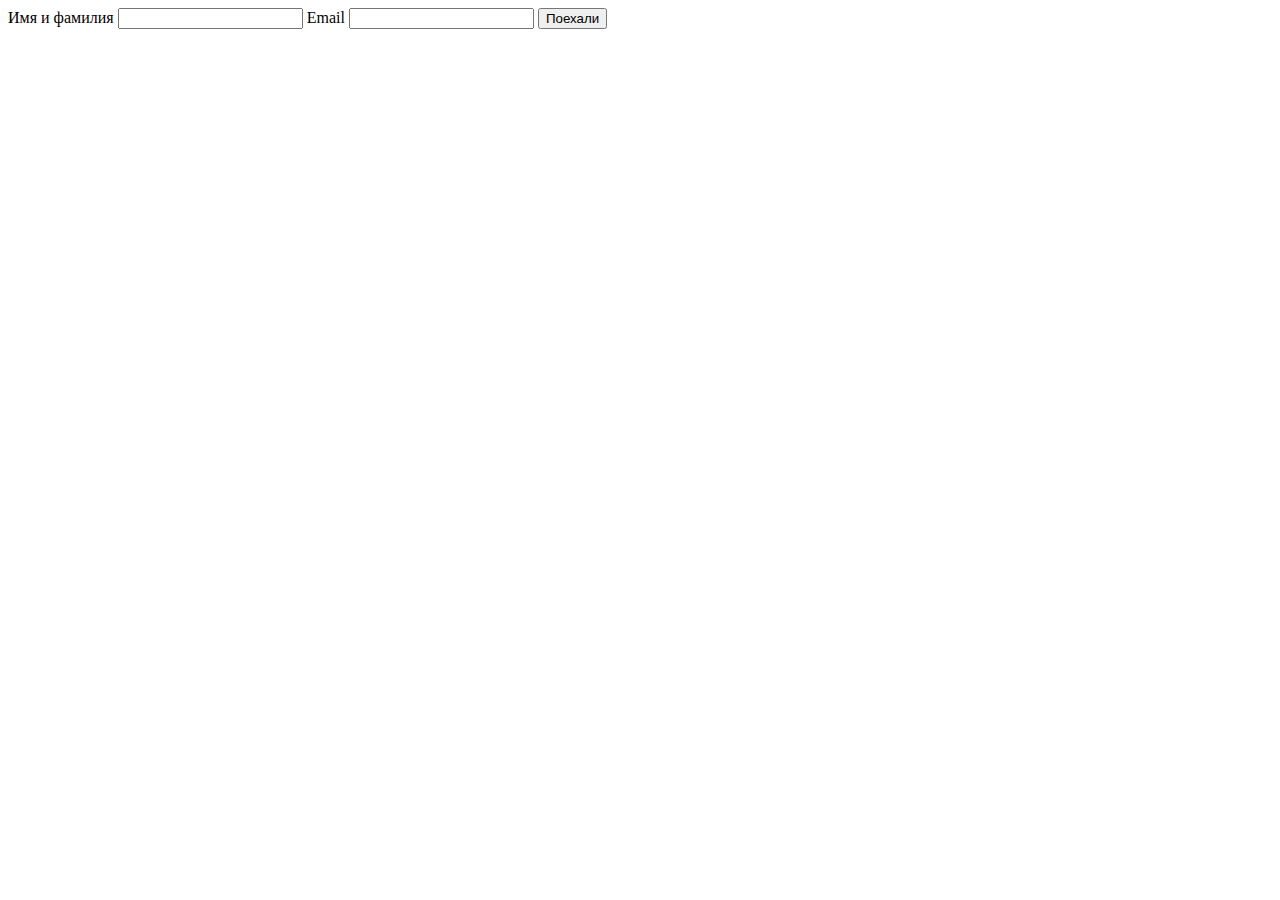
==== index.html @ 668c90ee "mvp without leaderboard" ====
<!DOCTYPE HTML>
<html lang="ru">

<head>
    <title>Dev Chardes</title>
    <link rel="stylesheet" href="./style.css">
</head>

<body>
    <div class="root">
        <div class="registration page invisible">
            <div class="registrationContainer">
                <form class="form">
                    <label for="name">Имя и фамилия</label>
                    <input class="block" type="text" id="name" name="name" />
                    <label for="email">Email</label>
                    <input class="block" type="email" id="email" name="email" />
                    <button class="button" type="button" onclick="game.push('register')">
                        Поехали
                    </button>
                </form>
            </div>
        </div>

        <div class="game page invisible">
            <div class="task block">
            </div>
            <div id="answer">
                <label for="userInput">Ответ</label>
                <input class="block" type="text" id="userInput" name="userInput" />
                <button class="answer button" type="button" onclick="game.push('answer', document.getElementById('userInput').value)">Дальше</button>
            </form>
        </div>

        <div class="gameover page invisible">
            <div class="result block"></div>
            <button class="button" onclick="game.push('end');">
                Конец
            </button>
        </div>
    </div>

    <script src="./config.js"></script>
    <script src="./script.js"></script>
</body>

</html>
---- style.css ----
.invisible {
    display: none;
}
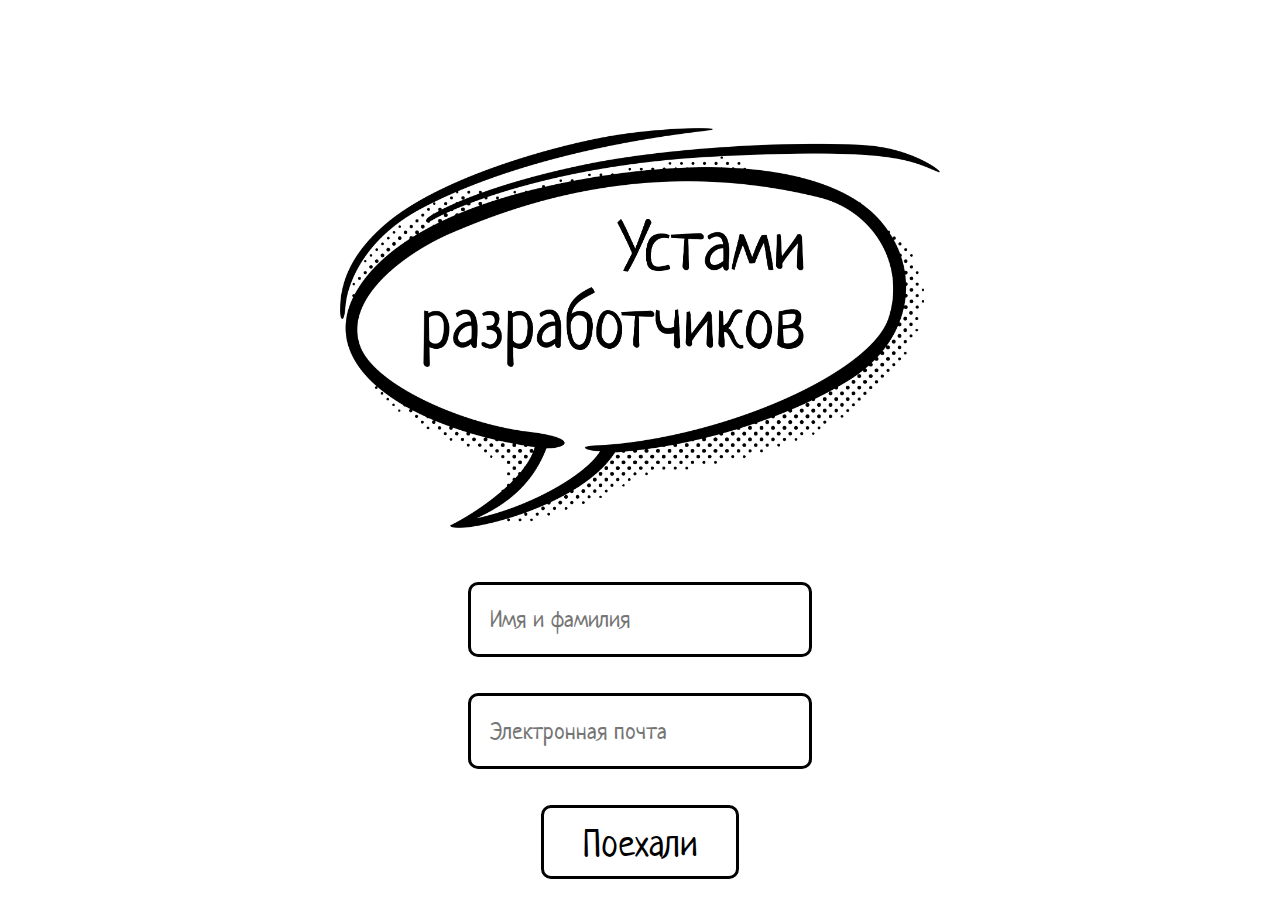
==== commit 25069d1d: "add nice styling" ====
--- a/index.html
+++ b/index.html
@@ -2,41 +2,49 @@
 <html lang="ru">
 
 <head>
+    <meta charset="UTF-8">
+    <meta name="viewport" content="width=device-width, initial-scale=1.0">
+    <meta http-equiv="X-UA-Compatible" content="ie=edge">
     <title>Dev Chardes</title>
+    <link href="https://fonts.googleapis.com/css?family=Neucha&amp;subset=cyrillic" rel="stylesheet">
     <link rel="stylesheet" href="./style.css">
 </head>
 
 <body>
     <div class="root">
         <div class="registration page invisible">
+            <img src="./img/logo.png" alt="Устами разработчиков" width="600">
             <div class="registrationContainer">
                 <form class="form">
-                    <label for="name">Имя и фамилия</label>
-                    <input class="block" type="text" id="name" name="name" />
-                    <label for="email">Email</label>
-                    <input class="block" type="email" id="email" name="email" />
-                    <button class="button" type="button" onclick="game.push('register')">
-                        Поехали
-                    </button>
+                    <input class="input" type="text" id="name" name="name" placeholder="Имя и фамилия" />
+                    <input class="input" type="email" id="email" name="email" placeholder="Электронная почта" />
+                    <div class="buttonWrapper">
+                        <button class="button" type="button" onclick="game.push('register')">
+                            Поехали
+                        </button>
+                    </div>
                 </form>
             </div>
         </div>
 
         <div class="game page invisible">
-            <div class="task block">
+            <div class="task">
             </div>
-            <div id="answer">
-                <label for="userInput">Ответ</label>
-                <input class="block" type="text" id="userInput" name="userInput" />
-                <button class="answer button" type="button" onclick="game.push('answer', document.getElementById('userInput').value)">Дальше</button>
-            </form>
+            <div class="answerForm" id="answer">
+                <form class="form">
+                    <input class="input" type="text" id="userInput" name="userInput" placeholder="Ответ" />
+
+                    <button class="replay button" type="button" onclick="game.push('replay', document.querySelector('video'));">Ещё
+                        раз</button>
+                    <button class="answer button" type="button" onclick="game.push('answer', document.getElementById('userInput').value)">Дальше</button>
+                </form>
+            </div>
         </div>
 
         <div class="gameover page invisible">
-            <div class="result block"></div>
-            <button class="button" onclick="game.push('end');">
-                Конец
-            </button>
+            <div>Ты набрал <span class="score"></span> очков</div>
+            <div id="result" class="result"></div>
+            <button class="button" onclick="game.push('end');">Новая игра</button>
         </div>
     </div>
 
--- a/style.css
+++ b/style.css
@@ -1,3 +1,99 @@
+:root {
+    --font-family-default: 'Segoe UI', Tahoma, Geneva, Verdana, sans-serif;
+    --font-family-accent: 'Neucha', cursive;
+    --accent-color: #d94440;
+}
+
+html {
+    font-family: var(--font-family-default);
+    font-size: 1.5rem;
+}
+
+body {
+    display: flex;
+    justify-content: center;
+}
+
+.buttonWrapper {
+    text-align: center;
+}
+
+button {
+    font-family: var(--font-family-accent);
+    font-size: 1.6em;
+    padding: 0.3em 1em 0.2em;
+    border: 3px solid #000;
+    border-radius: 10px;
+    color: #000;
+    background-color: transparent;
+    cursor: pointer;
+    position: relative;
+}
+
+.button:hover {
+    top: -3px;
+}
+
+.button:focus {
+    outline: none;
+}
+
 .invisible {
     display: none;
-}+}
+
+.page {
+    margin-top: 5em;
+}
+
+.registrationContainer {
+    display: flex;
+    justify-content: center;
+    margin-top: 2em;
+}
+
+.input {
+    display: block;
+    width: 300px;
+    padding: 0.8em;
+    font-size: 1em;
+    margin: 0 auto 1.5em;
+    border: 3px solid #000;
+    border-radius: 10px;
+    font-family: var(--font-family-accent);
+}
+
+.input:focus {
+    outline: none;
+}
+
+.input::placeholder {
+    font-family: var(--font-family-accent);
+}
+
+.answerForm {
+    display: flex;
+    justify-content: center;
+}
+
+.task {
+    margin-bottom: 1.5em;
+}
+
+.result {
+    margin: 1.5em 0;
+    max-width: 600px;
+}
+
+.isRight {
+    color: #3F9726;
+}
+
+.isWrong {
+    color: var(--accent-color);
+}
+
+.gameover {
+    text-align: center;
+    overflow: hidden;
+}
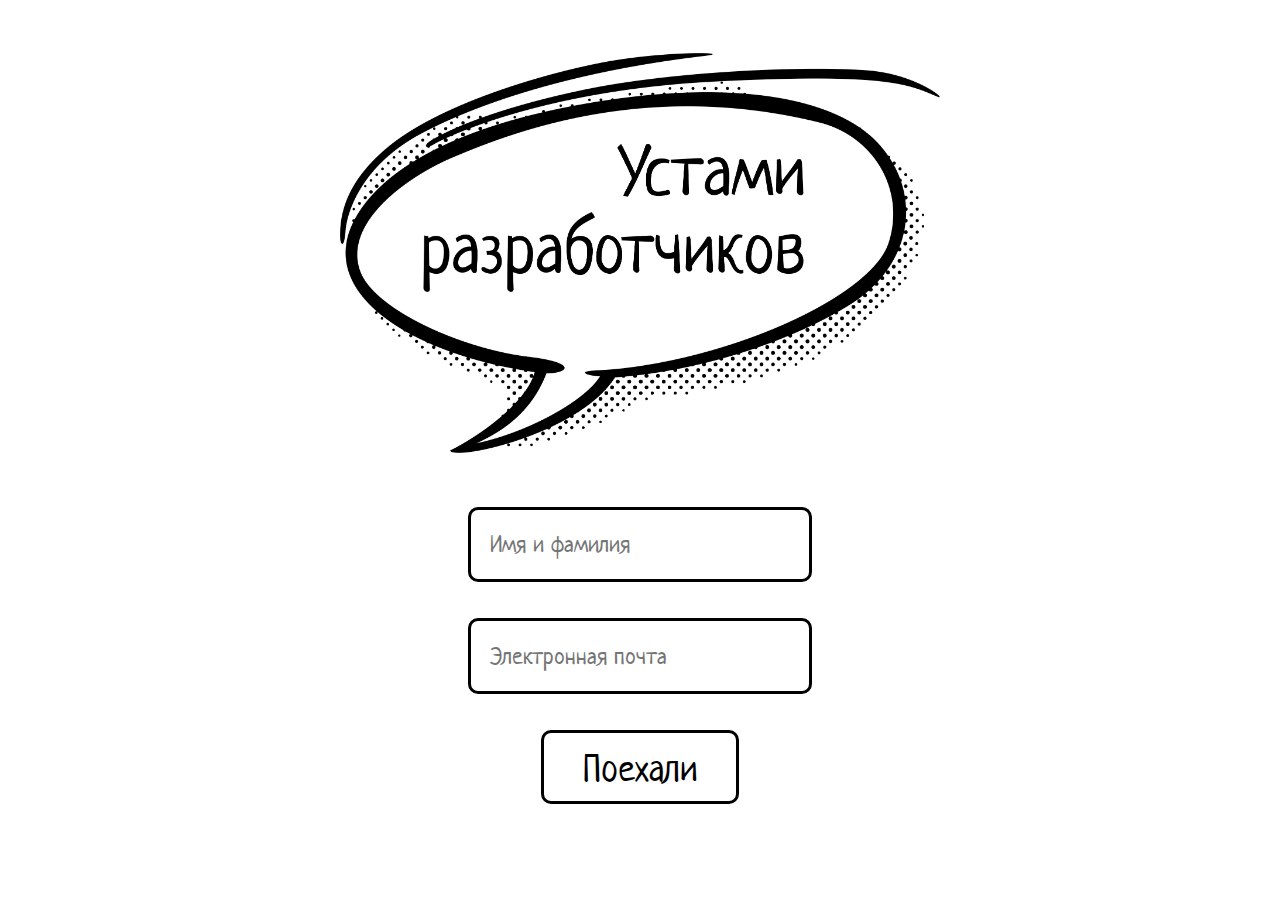
==== commit 87babb71: "fix button and submit in game" ====
--- a/index.html
+++ b/index.html
@@ -16,8 +16,8 @@
             <img src="./img/logo.png" alt="Устами разработчиков" width="600">
             <div class="registrationContainer">
                 <form class="form">
-                    <input class="input" type="text" id="name" name="name" placeholder="Имя и фамилия" />
-                    <input class="input" type="email" id="email" name="email" placeholder="Электронная почта" />
+                    <input autocomplete="off" class="input" type="text" id="name" name="name" placeholder="Имя и фамилия" />
+                    <input autocomplete="off" class="input" type="email" id="email" name="email" placeholder="Электронная почта" />
                     <div class="buttonWrapper">
                         <button class="button" type="button" onclick="game.push('register')">
                             Поехали
@@ -28,23 +28,24 @@
         </div>
 
         <div class="game page invisible">
-            <div class="task">
-            </div>
+            <div class="timerContainer">Время:&nbsp;<span class="timer"> </span></div>
+
+            <div class="task"></div>
             <div class="answerForm" id="answer">
-                <form class="form">
-                    <input class="input" type="text" id="userInput" name="userInput" placeholder="Ответ" />
+                <div class="form">
+                    <input class="input" autocomplete="off" type="text" id="userInput" name="userInput" placeholder="Ответ" />
 
                     <button class="replay button" type="button" onclick="game.push('replay', document.querySelector('video'));">Ещё
                         раз</button>
                     <button class="answer button" type="button" onclick="game.push('answer', document.getElementById('userInput').value)">Дальше</button>
-                </form>
+                </div>
             </div>
         </div>
 
         <div class="gameover page invisible">
-            <div>Ты набрал <span class="score"></span> очков</div>
+            <div>Ты набрал&nbsp;<span class="score"></span> очков</div>
             <div id="result" class="result"></div>
-            <button class="button" onclick="game.push('end');">Новая игра</button>
+            <button class="button" onclick="game.push('end');">На главную</button>
         </div>
     </div>
 
--- a/style.css
+++ b/style.css
@@ -12,6 +12,11 @@
 body {
     display: flex;
     justify-content: center;
+}
+
+video {
+    border: 3px solid #000;
+    border-radius: 10px; 
 }
 
 .buttonWrapper {
@@ -31,7 +36,8 @@
 }
 
 .button:hover {
-    top: -3px;
+    background: #000;
+    color: #fff;
 }
 
 .button:focus {
@@ -43,7 +49,7 @@
 }
 
 .page {
-    margin-top: 5em;
+    margin-top: 5vh;
 }
 
 .registrationContainer {
@@ -97,3 +103,13 @@
     text-align: center;
     overflow: hidden;
 }
+
+.timerContainer {
+    display: flex;
+    justify-content: flex-end;
+    margin: 1em 0;
+}
+
+.score {
+    font-weight: 600;
+}
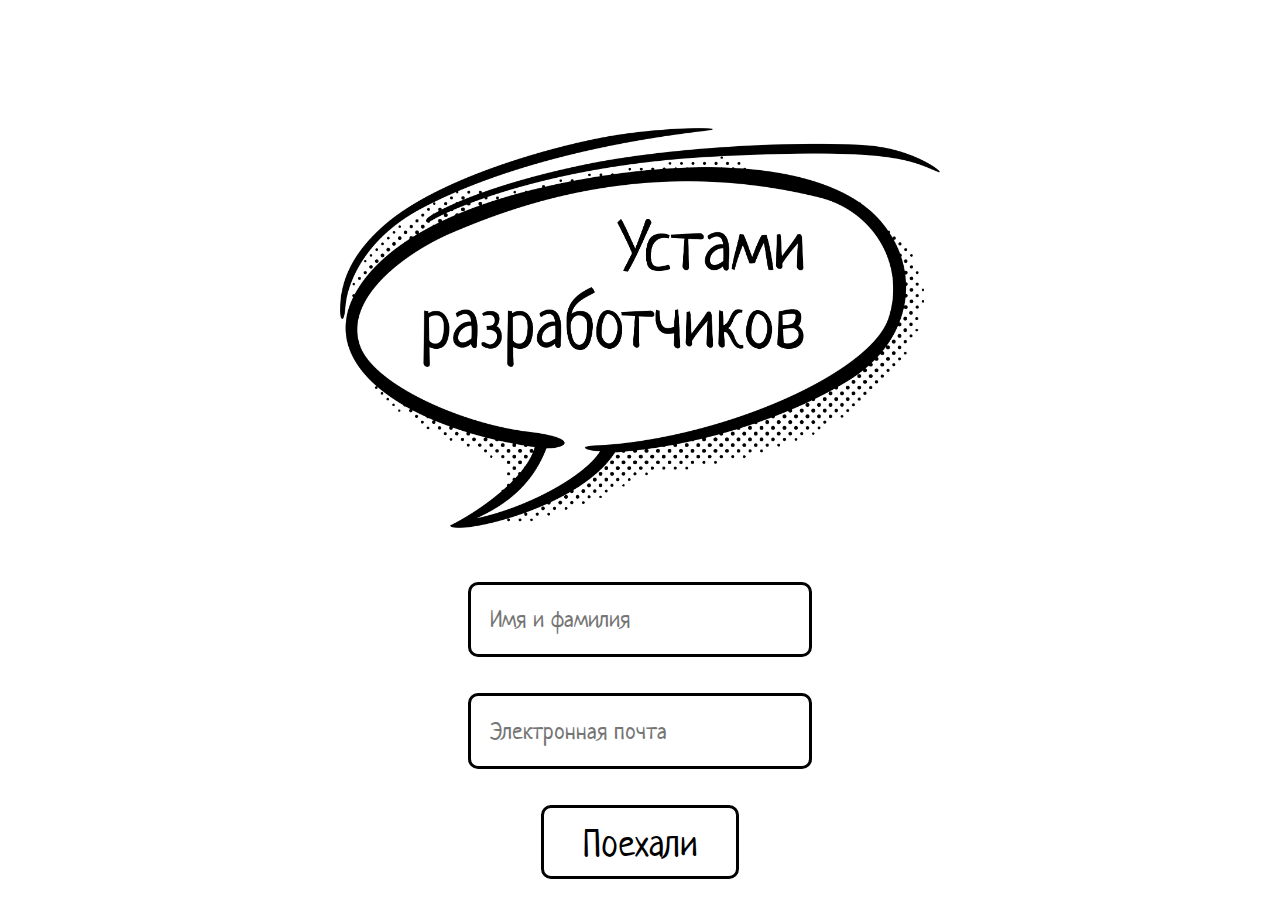
==== commit 1841b286: "key control" ====
--- a/index.html
+++ b/index.html
@@ -16,10 +16,10 @@
             <img src="./img/logo.png" alt="Устами разработчиков" width="600">
             <div class="registrationContainer">
                 <form class="form">
-                    <input autocomplete="off" class="input" type="text" id="name" name="name" placeholder="Имя и фамилия" />
+                    <input autocomplete="off" class="input" type="text" id="name" name="name" placeholder="Имя и фамилия" autofocus />
                     <input autocomplete="off" class="input" type="email" id="email" name="email" placeholder="Электронная почта" />
                     <div class="buttonWrapper">
-                        <button class="button" type="button" onclick="game.push('register')">
+                        <button class="button" type="submit" onclick="game.push('register')">
                             Поехали
                         </button>
                     </div>
@@ -32,13 +32,13 @@
 
             <div class="task"></div>
             <div class="answerForm" id="answer">
-                <div class="form">
-                    <input class="input" autocomplete="off" type="text" id="userInput" name="userInput" placeholder="Ответ" />
+                <form class="form">
+                    <input class="input" autocomplete="off" type="text" id="userInput" name="userInput" placeholder="Ответ" autofocus />
 
                     <button class="replay button" type="button" onclick="game.push('replay', document.querySelector('video'));">Ещё
                         раз</button>
-                    <button class="answer button" type="button" onclick="game.push('answer', document.getElementById('userInput').value)">Дальше</button>
-                </div>
+                    <button class="answer button" type="submit" onclick="game.push('answer', document.getElementById('userInput').value)">Дальше</button>
+                </form>
             </div>
         </div>
 
--- a/style.css
+++ b/style.css
@@ -49,7 +49,7 @@
 }
 
 .page {
-    margin-top: 5vh;
+    margin-top: 5em;
 }
 
 .registrationContainer {
@@ -113,3 +113,20 @@
 .score {
     font-weight: 600;
 }
+
+.leaderboardHeadCol {
+    font-family: var(--font-family-accent);
+    padding-bottom: 1em;
+    padding-right: 2em;
+    text-align: left;
+    font-size: 1.5em;
+}
+
+.leaderboardCol {
+    padding-bottom: 1em;
+    border-right: 2em solid #fff;
+    text-align: left;
+    font-family: var(--font-family-default);
+    max-width: 300px;
+    overflow: hidden;
+}